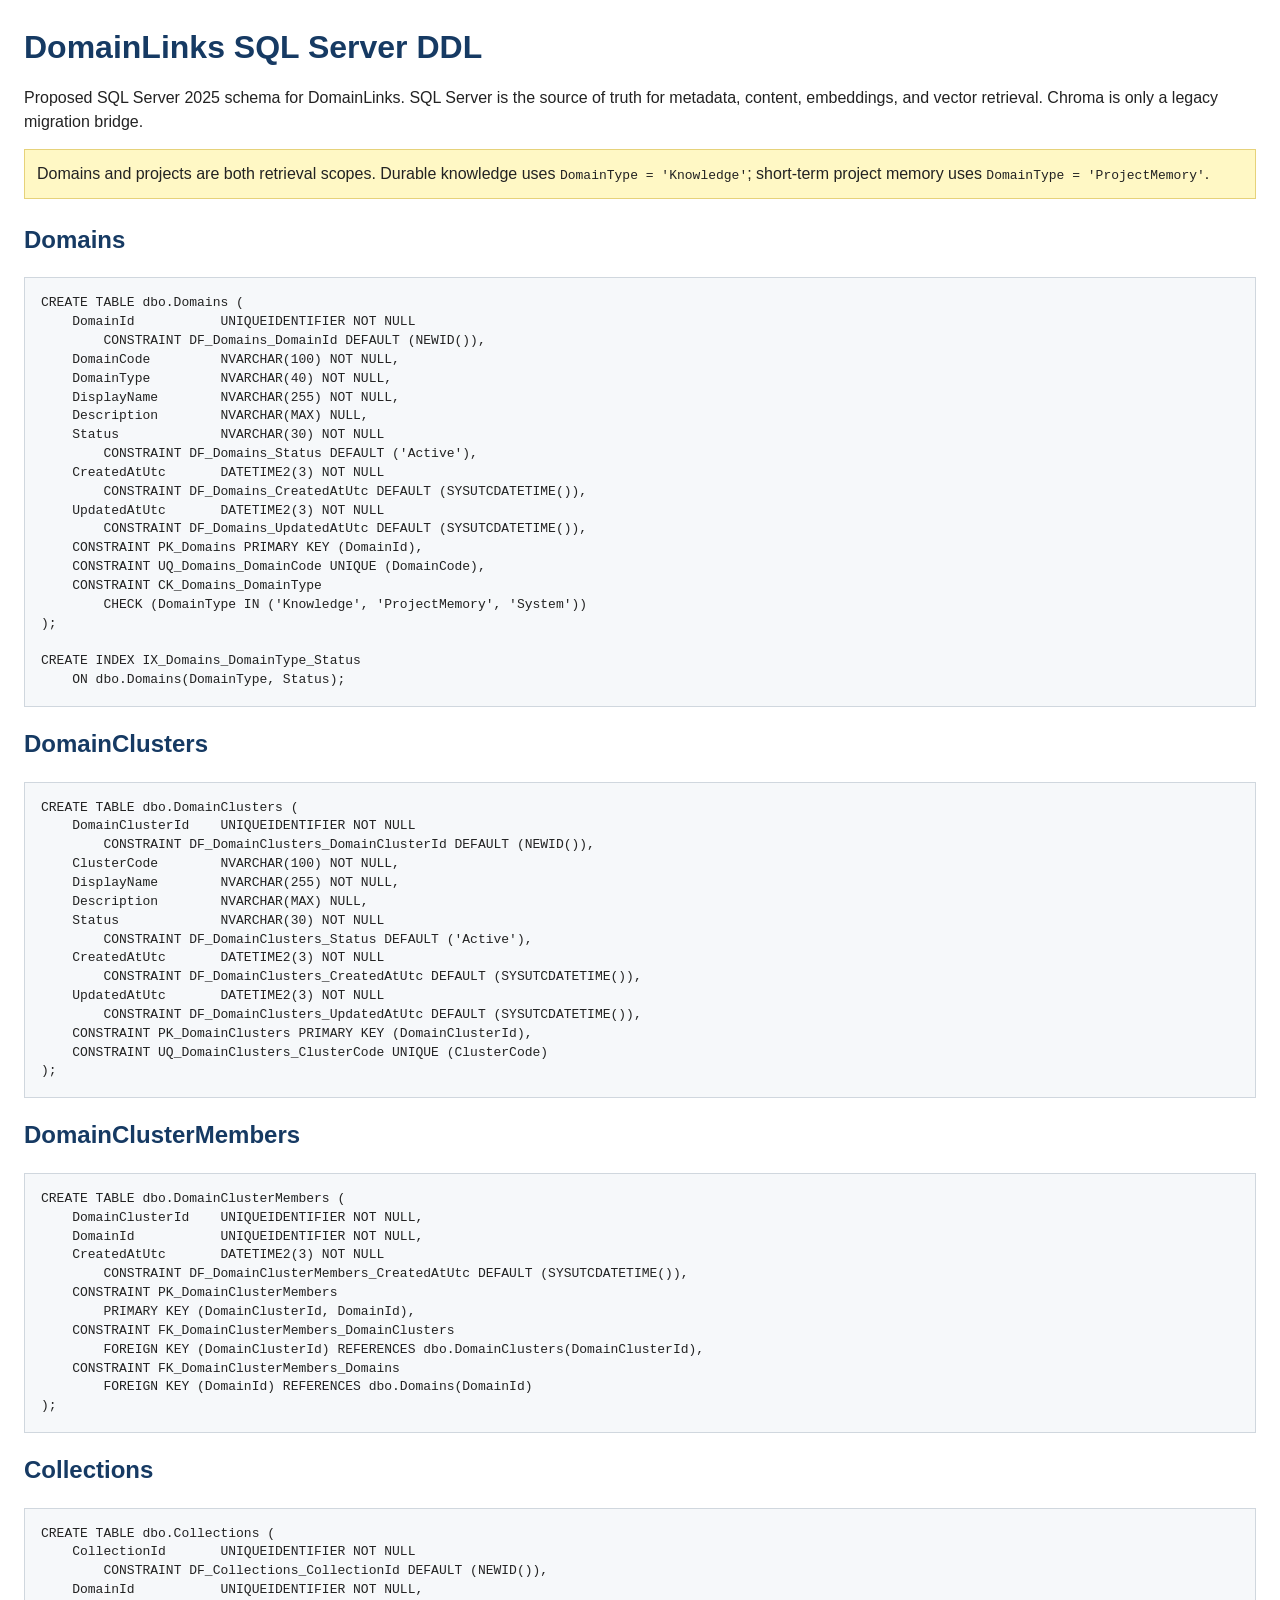
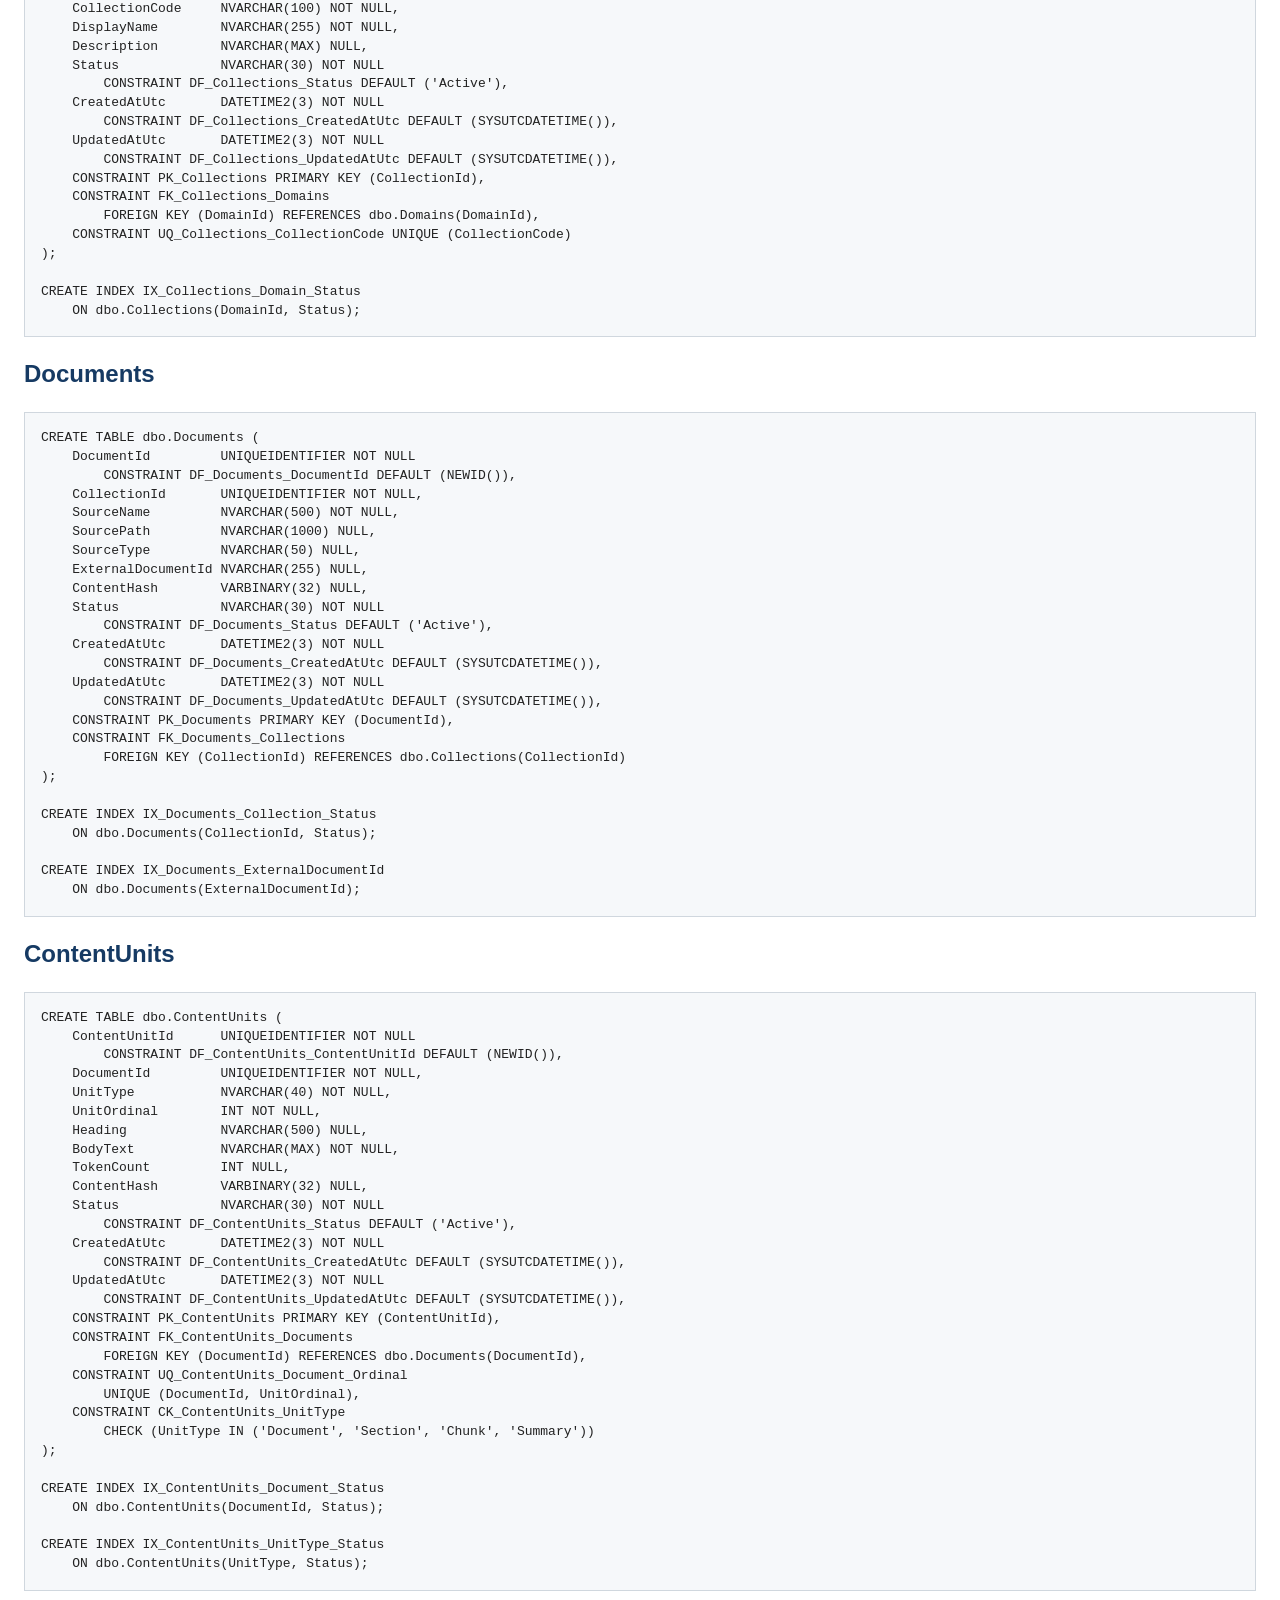
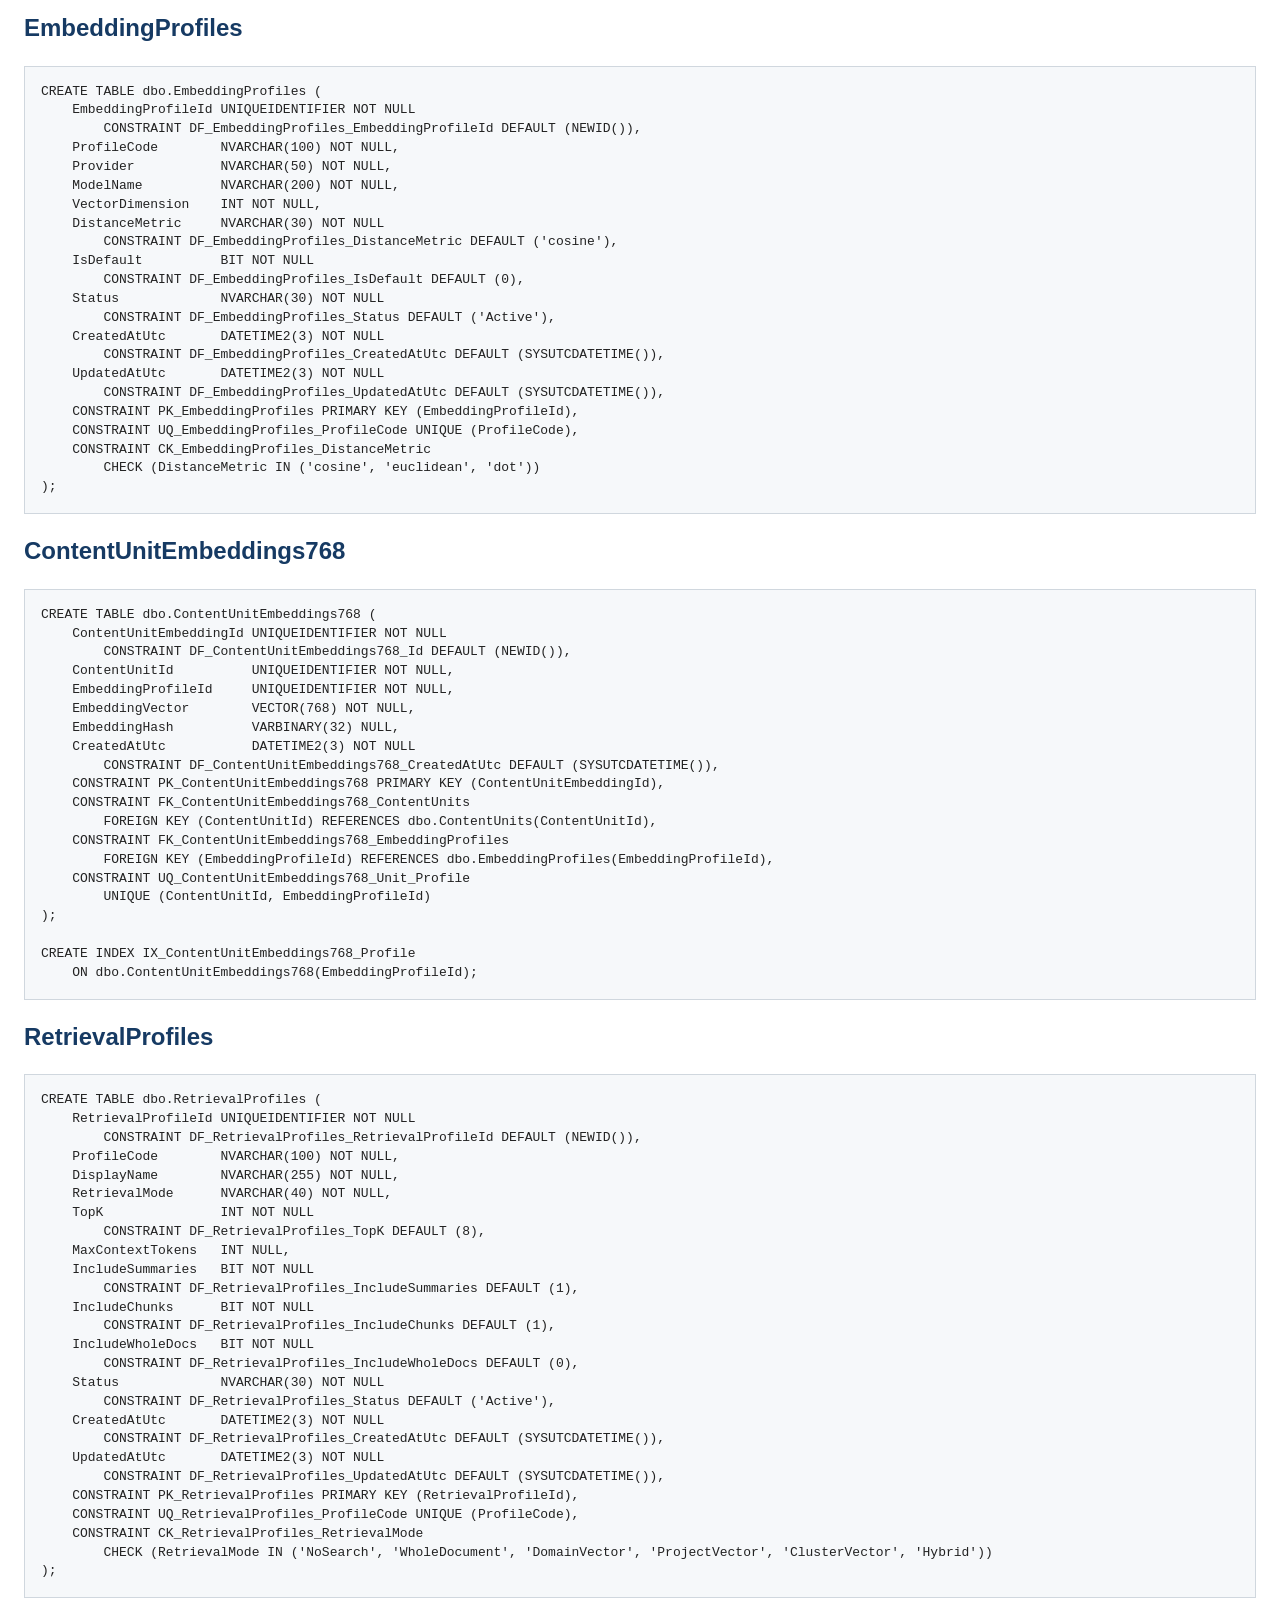
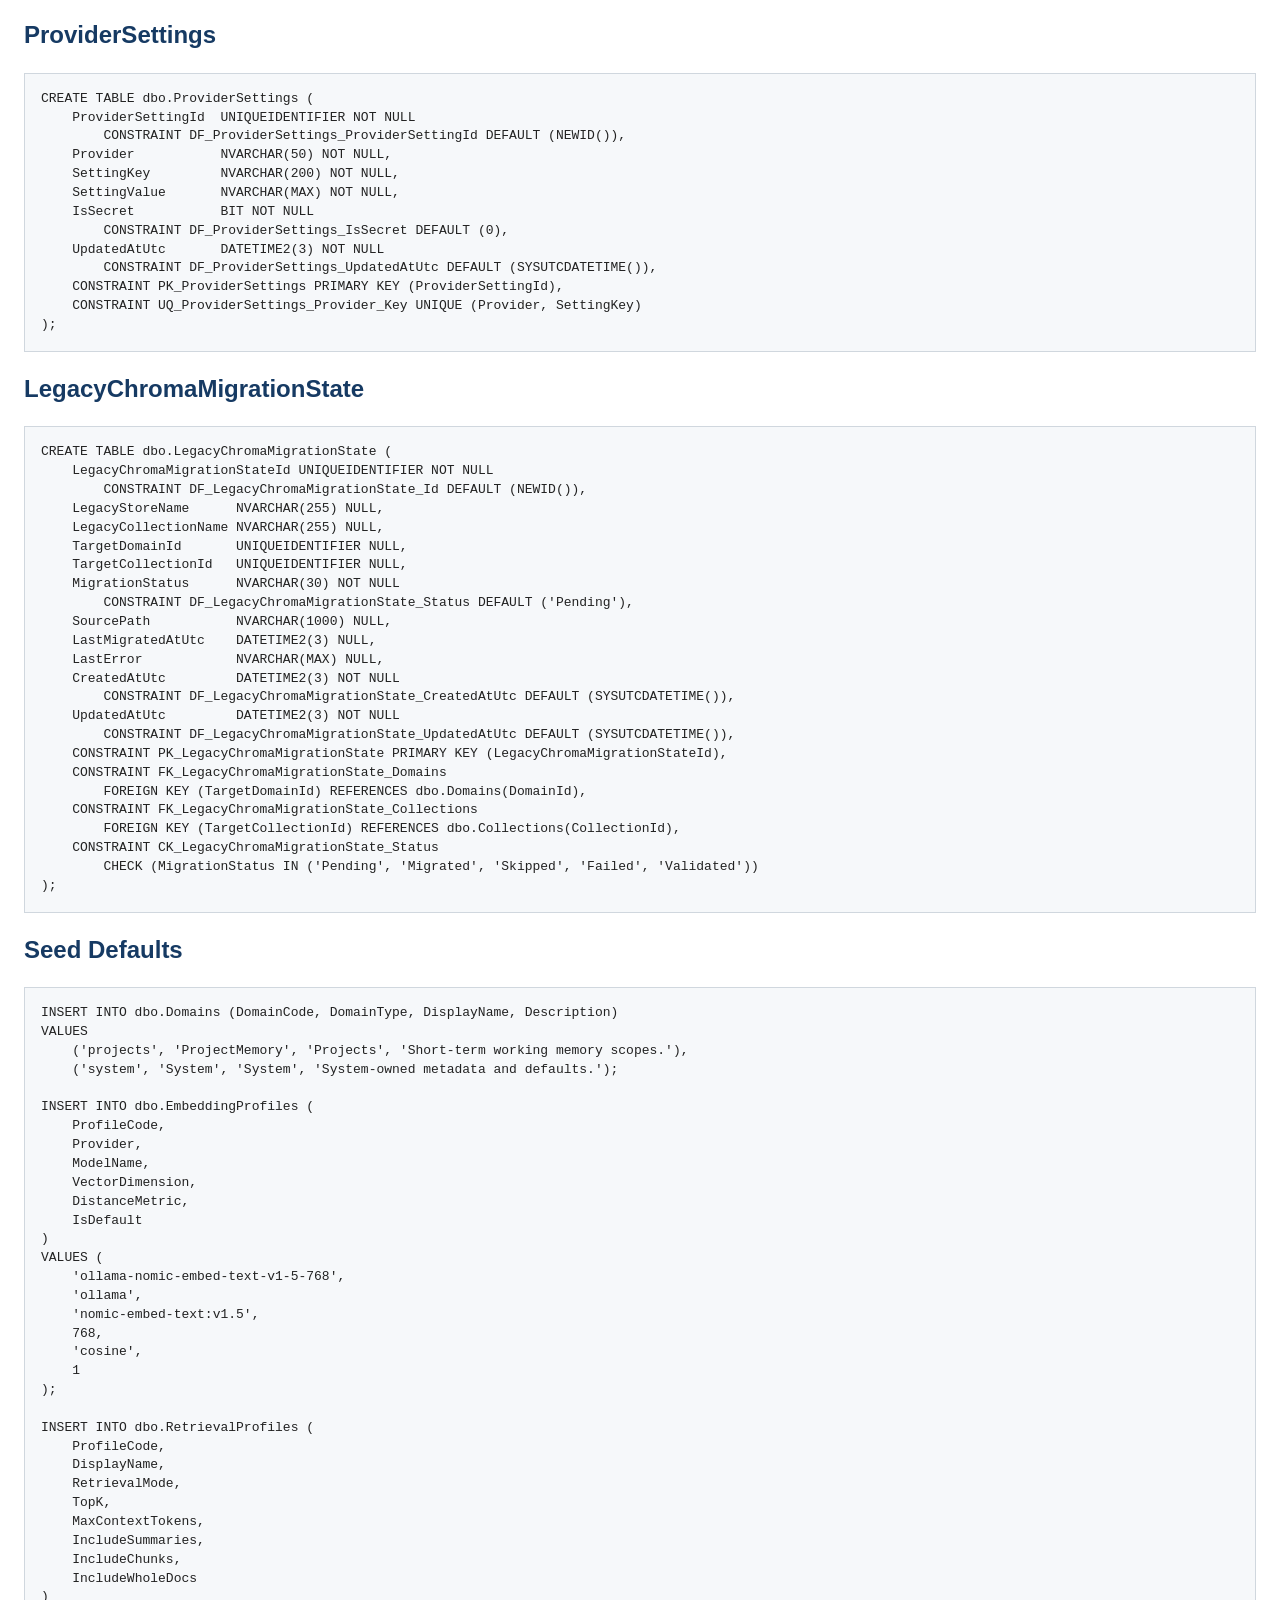
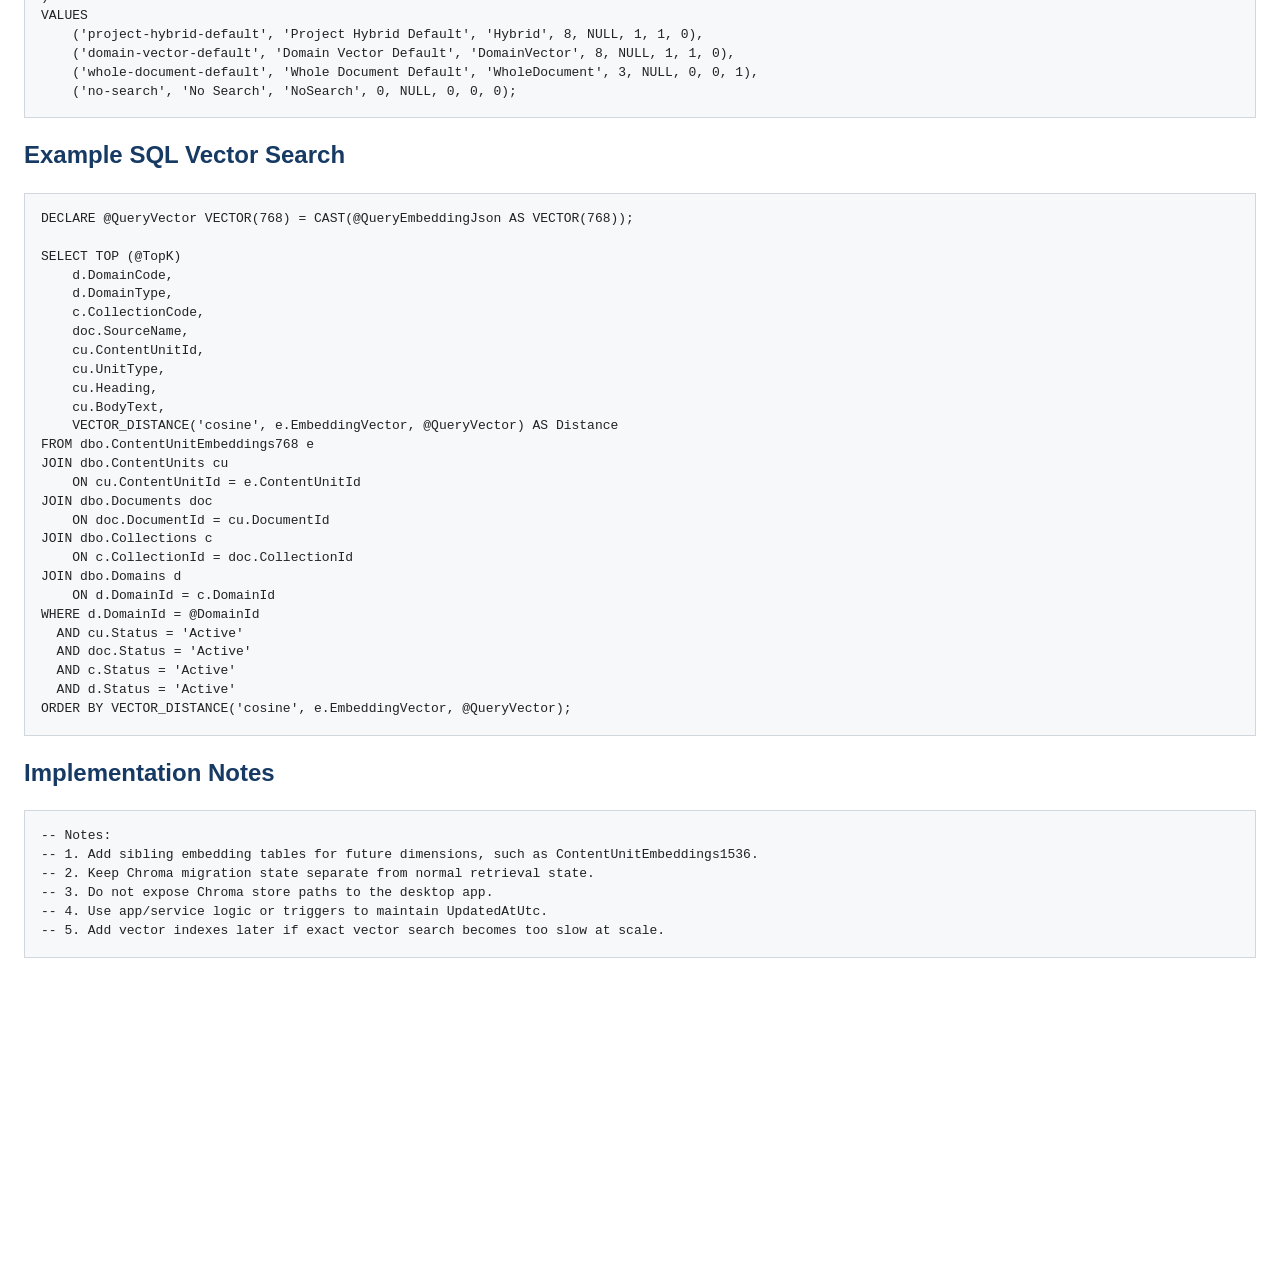
==== planning/sql-server-ddl.html @ 734af6d0 "Initialize DomainLinks rebuild workspace" ====
<!DOCTYPE html>
<html lang="en">
<head>
  <meta charset="utf-8" />
  <title>DomainLinks SQL Server DDL</title>
  <style>
    body {
      font-family: "Segoe UI", Arial, sans-serif;
      margin: 24px;
      line-height: 1.45;
      color: #222;
      background: #fff;
    }
    h1, h2 {
      color: #163a63;
    }
    h1 {
      margin-bottom: 8px;
    }
    .note {
      background: #fff8c5;
      border: 1px solid #e6d27a;
      padding: 12px;
      margin: 16px 0 24px;
    }
    pre {
      background: #f6f8fa;
      border: 1px solid #d0d7de;
      padding: 16px;
      overflow-x: auto;
      white-space: pre-wrap;
    }
    code {
      font-family: Consolas, "Courier New", monospace;
      font-size: 13px;
    }
  </style>
</head>
<body>
  <h1>DomainLinks SQL Server DDL</h1>
  <p>
    Proposed SQL Server 2025 schema for DomainLinks. SQL Server is the source of
    truth for metadata, content, embeddings, and vector retrieval. Chroma is only
    a legacy migration bridge.
  </p>

  <div class="note">
    Domains and projects are both retrieval scopes. Durable knowledge uses
    <code>DomainType = 'Knowledge'</code>; short-term project memory uses
    <code>DomainType = 'ProjectMemory'</code>.
  </div>

  <h2>Domains</h2>
  <pre><code>CREATE TABLE dbo.Domains (
    DomainId           UNIQUEIDENTIFIER NOT NULL
        CONSTRAINT DF_Domains_DomainId DEFAULT (NEWID()),
    DomainCode         NVARCHAR(100) NOT NULL,
    DomainType         NVARCHAR(40) NOT NULL,
    DisplayName        NVARCHAR(255) NOT NULL,
    Description        NVARCHAR(MAX) NULL,
    Status             NVARCHAR(30) NOT NULL
        CONSTRAINT DF_Domains_Status DEFAULT ('Active'),
    CreatedAtUtc       DATETIME2(3) NOT NULL
        CONSTRAINT DF_Domains_CreatedAtUtc DEFAULT (SYSUTCDATETIME()),
    UpdatedAtUtc       DATETIME2(3) NOT NULL
        CONSTRAINT DF_Domains_UpdatedAtUtc DEFAULT (SYSUTCDATETIME()),
    CONSTRAINT PK_Domains PRIMARY KEY (DomainId),
    CONSTRAINT UQ_Domains_DomainCode UNIQUE (DomainCode),
    CONSTRAINT CK_Domains_DomainType
        CHECK (DomainType IN ('Knowledge', 'ProjectMemory', 'System'))
);

CREATE INDEX IX_Domains_DomainType_Status
    ON dbo.Domains(DomainType, Status);</code></pre>

  <h2>DomainClusters</h2>
  <pre><code>CREATE TABLE dbo.DomainClusters (
    DomainClusterId    UNIQUEIDENTIFIER NOT NULL
        CONSTRAINT DF_DomainClusters_DomainClusterId DEFAULT (NEWID()),
    ClusterCode        NVARCHAR(100) NOT NULL,
    DisplayName        NVARCHAR(255) NOT NULL,
    Description        NVARCHAR(MAX) NULL,
    Status             NVARCHAR(30) NOT NULL
        CONSTRAINT DF_DomainClusters_Status DEFAULT ('Active'),
    CreatedAtUtc       DATETIME2(3) NOT NULL
        CONSTRAINT DF_DomainClusters_CreatedAtUtc DEFAULT (SYSUTCDATETIME()),
    UpdatedAtUtc       DATETIME2(3) NOT NULL
        CONSTRAINT DF_DomainClusters_UpdatedAtUtc DEFAULT (SYSUTCDATETIME()),
    CONSTRAINT PK_DomainClusters PRIMARY KEY (DomainClusterId),
    CONSTRAINT UQ_DomainClusters_ClusterCode UNIQUE (ClusterCode)
);</code></pre>

  <h2>DomainClusterMembers</h2>
  <pre><code>CREATE TABLE dbo.DomainClusterMembers (
    DomainClusterId    UNIQUEIDENTIFIER NOT NULL,
    DomainId           UNIQUEIDENTIFIER NOT NULL,
    CreatedAtUtc       DATETIME2(3) NOT NULL
        CONSTRAINT DF_DomainClusterMembers_CreatedAtUtc DEFAULT (SYSUTCDATETIME()),
    CONSTRAINT PK_DomainClusterMembers
        PRIMARY KEY (DomainClusterId, DomainId),
    CONSTRAINT FK_DomainClusterMembers_DomainClusters
        FOREIGN KEY (DomainClusterId) REFERENCES dbo.DomainClusters(DomainClusterId),
    CONSTRAINT FK_DomainClusterMembers_Domains
        FOREIGN KEY (DomainId) REFERENCES dbo.Domains(DomainId)
);</code></pre>

  <h2>Collections</h2>
  <pre><code>CREATE TABLE dbo.Collections (
    CollectionId       UNIQUEIDENTIFIER NOT NULL
        CONSTRAINT DF_Collections_CollectionId DEFAULT (NEWID()),
    DomainId           UNIQUEIDENTIFIER NOT NULL,
    CollectionCode     NVARCHAR(100) NOT NULL,
    DisplayName        NVARCHAR(255) NOT NULL,
    Description        NVARCHAR(MAX) NULL,
    Status             NVARCHAR(30) NOT NULL
        CONSTRAINT DF_Collections_Status DEFAULT ('Active'),
    CreatedAtUtc       DATETIME2(3) NOT NULL
        CONSTRAINT DF_Collections_CreatedAtUtc DEFAULT (SYSUTCDATETIME()),
    UpdatedAtUtc       DATETIME2(3) NOT NULL
        CONSTRAINT DF_Collections_UpdatedAtUtc DEFAULT (SYSUTCDATETIME()),
    CONSTRAINT PK_Collections PRIMARY KEY (CollectionId),
    CONSTRAINT FK_Collections_Domains
        FOREIGN KEY (DomainId) REFERENCES dbo.Domains(DomainId),
    CONSTRAINT UQ_Collections_CollectionCode UNIQUE (CollectionCode)
);

CREATE INDEX IX_Collections_Domain_Status
    ON dbo.Collections(DomainId, Status);</code></pre>

  <h2>Documents</h2>
  <pre><code>CREATE TABLE dbo.Documents (
    DocumentId         UNIQUEIDENTIFIER NOT NULL
        CONSTRAINT DF_Documents_DocumentId DEFAULT (NEWID()),
    CollectionId       UNIQUEIDENTIFIER NOT NULL,
    SourceName         NVARCHAR(500) NOT NULL,
    SourcePath         NVARCHAR(1000) NULL,
    SourceType         NVARCHAR(50) NULL,
    ExternalDocumentId NVARCHAR(255) NULL,
    ContentHash        VARBINARY(32) NULL,
    Status             NVARCHAR(30) NOT NULL
        CONSTRAINT DF_Documents_Status DEFAULT ('Active'),
    CreatedAtUtc       DATETIME2(3) NOT NULL
        CONSTRAINT DF_Documents_CreatedAtUtc DEFAULT (SYSUTCDATETIME()),
    UpdatedAtUtc       DATETIME2(3) NOT NULL
        CONSTRAINT DF_Documents_UpdatedAtUtc DEFAULT (SYSUTCDATETIME()),
    CONSTRAINT PK_Documents PRIMARY KEY (DocumentId),
    CONSTRAINT FK_Documents_Collections
        FOREIGN KEY (CollectionId) REFERENCES dbo.Collections(CollectionId)
);

CREATE INDEX IX_Documents_Collection_Status
    ON dbo.Documents(CollectionId, Status);

CREATE INDEX IX_Documents_ExternalDocumentId
    ON dbo.Documents(ExternalDocumentId);</code></pre>

  <h2>ContentUnits</h2>
  <pre><code>CREATE TABLE dbo.ContentUnits (
    ContentUnitId      UNIQUEIDENTIFIER NOT NULL
        CONSTRAINT DF_ContentUnits_ContentUnitId DEFAULT (NEWID()),
    DocumentId         UNIQUEIDENTIFIER NOT NULL,
    UnitType           NVARCHAR(40) NOT NULL,
    UnitOrdinal        INT NOT NULL,
    Heading            NVARCHAR(500) NULL,
    BodyText           NVARCHAR(MAX) NOT NULL,
    TokenCount         INT NULL,
    ContentHash        VARBINARY(32) NULL,
    Status             NVARCHAR(30) NOT NULL
        CONSTRAINT DF_ContentUnits_Status DEFAULT ('Active'),
    CreatedAtUtc       DATETIME2(3) NOT NULL
        CONSTRAINT DF_ContentUnits_CreatedAtUtc DEFAULT (SYSUTCDATETIME()),
    UpdatedAtUtc       DATETIME2(3) NOT NULL
        CONSTRAINT DF_ContentUnits_UpdatedAtUtc DEFAULT (SYSUTCDATETIME()),
    CONSTRAINT PK_ContentUnits PRIMARY KEY (ContentUnitId),
    CONSTRAINT FK_ContentUnits_Documents
        FOREIGN KEY (DocumentId) REFERENCES dbo.Documents(DocumentId),
    CONSTRAINT UQ_ContentUnits_Document_Ordinal
        UNIQUE (DocumentId, UnitOrdinal),
    CONSTRAINT CK_ContentUnits_UnitType
        CHECK (UnitType IN ('Document', 'Section', 'Chunk', 'Summary'))
);

CREATE INDEX IX_ContentUnits_Document_Status
    ON dbo.ContentUnits(DocumentId, Status);

CREATE INDEX IX_ContentUnits_UnitType_Status
    ON dbo.ContentUnits(UnitType, Status);</code></pre>

  <h2>EmbeddingProfiles</h2>
  <pre><code>CREATE TABLE dbo.EmbeddingProfiles (
    EmbeddingProfileId UNIQUEIDENTIFIER NOT NULL
        CONSTRAINT DF_EmbeddingProfiles_EmbeddingProfileId DEFAULT (NEWID()),
    ProfileCode        NVARCHAR(100) NOT NULL,
    Provider           NVARCHAR(50) NOT NULL,
    ModelName          NVARCHAR(200) NOT NULL,
    VectorDimension    INT NOT NULL,
    DistanceMetric     NVARCHAR(30) NOT NULL
        CONSTRAINT DF_EmbeddingProfiles_DistanceMetric DEFAULT ('cosine'),
    IsDefault          BIT NOT NULL
        CONSTRAINT DF_EmbeddingProfiles_IsDefault DEFAULT (0),
    Status             NVARCHAR(30) NOT NULL
        CONSTRAINT DF_EmbeddingProfiles_Status DEFAULT ('Active'),
    CreatedAtUtc       DATETIME2(3) NOT NULL
        CONSTRAINT DF_EmbeddingProfiles_CreatedAtUtc DEFAULT (SYSUTCDATETIME()),
    UpdatedAtUtc       DATETIME2(3) NOT NULL
        CONSTRAINT DF_EmbeddingProfiles_UpdatedAtUtc DEFAULT (SYSUTCDATETIME()),
    CONSTRAINT PK_EmbeddingProfiles PRIMARY KEY (EmbeddingProfileId),
    CONSTRAINT UQ_EmbeddingProfiles_ProfileCode UNIQUE (ProfileCode),
    CONSTRAINT CK_EmbeddingProfiles_DistanceMetric
        CHECK (DistanceMetric IN ('cosine', 'euclidean', 'dot'))
);</code></pre>

  <h2>ContentUnitEmbeddings768</h2>
  <pre><code>CREATE TABLE dbo.ContentUnitEmbeddings768 (
    ContentUnitEmbeddingId UNIQUEIDENTIFIER NOT NULL
        CONSTRAINT DF_ContentUnitEmbeddings768_Id DEFAULT (NEWID()),
    ContentUnitId          UNIQUEIDENTIFIER NOT NULL,
    EmbeddingProfileId     UNIQUEIDENTIFIER NOT NULL,
    EmbeddingVector        VECTOR(768) NOT NULL,
    EmbeddingHash          VARBINARY(32) NULL,
    CreatedAtUtc           DATETIME2(3) NOT NULL
        CONSTRAINT DF_ContentUnitEmbeddings768_CreatedAtUtc DEFAULT (SYSUTCDATETIME()),
    CONSTRAINT PK_ContentUnitEmbeddings768 PRIMARY KEY (ContentUnitEmbeddingId),
    CONSTRAINT FK_ContentUnitEmbeddings768_ContentUnits
        FOREIGN KEY (ContentUnitId) REFERENCES dbo.ContentUnits(ContentUnitId),
    CONSTRAINT FK_ContentUnitEmbeddings768_EmbeddingProfiles
        FOREIGN KEY (EmbeddingProfileId) REFERENCES dbo.EmbeddingProfiles(EmbeddingProfileId),
    CONSTRAINT UQ_ContentUnitEmbeddings768_Unit_Profile
        UNIQUE (ContentUnitId, EmbeddingProfileId)
);

CREATE INDEX IX_ContentUnitEmbeddings768_Profile
    ON dbo.ContentUnitEmbeddings768(EmbeddingProfileId);</code></pre>

  <h2>RetrievalProfiles</h2>
  <pre><code>CREATE TABLE dbo.RetrievalProfiles (
    RetrievalProfileId UNIQUEIDENTIFIER NOT NULL
        CONSTRAINT DF_RetrievalProfiles_RetrievalProfileId DEFAULT (NEWID()),
    ProfileCode        NVARCHAR(100) NOT NULL,
    DisplayName        NVARCHAR(255) NOT NULL,
    RetrievalMode      NVARCHAR(40) NOT NULL,
    TopK               INT NOT NULL
        CONSTRAINT DF_RetrievalProfiles_TopK DEFAULT (8),
    MaxContextTokens   INT NULL,
    IncludeSummaries   BIT NOT NULL
        CONSTRAINT DF_RetrievalProfiles_IncludeSummaries DEFAULT (1),
    IncludeChunks      BIT NOT NULL
        CONSTRAINT DF_RetrievalProfiles_IncludeChunks DEFAULT (1),
    IncludeWholeDocs   BIT NOT NULL
        CONSTRAINT DF_RetrievalProfiles_IncludeWholeDocs DEFAULT (0),
    Status             NVARCHAR(30) NOT NULL
        CONSTRAINT DF_RetrievalProfiles_Status DEFAULT ('Active'),
    CreatedAtUtc       DATETIME2(3) NOT NULL
        CONSTRAINT DF_RetrievalProfiles_CreatedAtUtc DEFAULT (SYSUTCDATETIME()),
    UpdatedAtUtc       DATETIME2(3) NOT NULL
        CONSTRAINT DF_RetrievalProfiles_UpdatedAtUtc DEFAULT (SYSUTCDATETIME()),
    CONSTRAINT PK_RetrievalProfiles PRIMARY KEY (RetrievalProfileId),
    CONSTRAINT UQ_RetrievalProfiles_ProfileCode UNIQUE (ProfileCode),
    CONSTRAINT CK_RetrievalProfiles_RetrievalMode
        CHECK (RetrievalMode IN ('NoSearch', 'WholeDocument', 'DomainVector', 'ProjectVector', 'ClusterVector', 'Hybrid'))
);</code></pre>

  <h2>ProviderSettings</h2>
  <pre><code>CREATE TABLE dbo.ProviderSettings (
    ProviderSettingId  UNIQUEIDENTIFIER NOT NULL
        CONSTRAINT DF_ProviderSettings_ProviderSettingId DEFAULT (NEWID()),
    Provider           NVARCHAR(50) NOT NULL,
    SettingKey         NVARCHAR(200) NOT NULL,
    SettingValue       NVARCHAR(MAX) NOT NULL,
    IsSecret           BIT NOT NULL
        CONSTRAINT DF_ProviderSettings_IsSecret DEFAULT (0),
    UpdatedAtUtc       DATETIME2(3) NOT NULL
        CONSTRAINT DF_ProviderSettings_UpdatedAtUtc DEFAULT (SYSUTCDATETIME()),
    CONSTRAINT PK_ProviderSettings PRIMARY KEY (ProviderSettingId),
    CONSTRAINT UQ_ProviderSettings_Provider_Key UNIQUE (Provider, SettingKey)
);</code></pre>

  <h2>LegacyChromaMigrationState</h2>
  <pre><code>CREATE TABLE dbo.LegacyChromaMigrationState (
    LegacyChromaMigrationStateId UNIQUEIDENTIFIER NOT NULL
        CONSTRAINT DF_LegacyChromaMigrationState_Id DEFAULT (NEWID()),
    LegacyStoreName      NVARCHAR(255) NULL,
    LegacyCollectionName NVARCHAR(255) NULL,
    TargetDomainId       UNIQUEIDENTIFIER NULL,
    TargetCollectionId   UNIQUEIDENTIFIER NULL,
    MigrationStatus      NVARCHAR(30) NOT NULL
        CONSTRAINT DF_LegacyChromaMigrationState_Status DEFAULT ('Pending'),
    SourcePath           NVARCHAR(1000) NULL,
    LastMigratedAtUtc    DATETIME2(3) NULL,
    LastError            NVARCHAR(MAX) NULL,
    CreatedAtUtc         DATETIME2(3) NOT NULL
        CONSTRAINT DF_LegacyChromaMigrationState_CreatedAtUtc DEFAULT (SYSUTCDATETIME()),
    UpdatedAtUtc         DATETIME2(3) NOT NULL
        CONSTRAINT DF_LegacyChromaMigrationState_UpdatedAtUtc DEFAULT (SYSUTCDATETIME()),
    CONSTRAINT PK_LegacyChromaMigrationState PRIMARY KEY (LegacyChromaMigrationStateId),
    CONSTRAINT FK_LegacyChromaMigrationState_Domains
        FOREIGN KEY (TargetDomainId) REFERENCES dbo.Domains(DomainId),
    CONSTRAINT FK_LegacyChromaMigrationState_Collections
        FOREIGN KEY (TargetCollectionId) REFERENCES dbo.Collections(CollectionId),
    CONSTRAINT CK_LegacyChromaMigrationState_Status
        CHECK (MigrationStatus IN ('Pending', 'Migrated', 'Skipped', 'Failed', 'Validated'))
);</code></pre>

  <h2>Seed Defaults</h2>
  <pre><code>INSERT INTO dbo.Domains (DomainCode, DomainType, DisplayName, Description)
VALUES
    ('projects', 'ProjectMemory', 'Projects', 'Short-term working memory scopes.'),
    ('system', 'System', 'System', 'System-owned metadata and defaults.');

INSERT INTO dbo.EmbeddingProfiles (
    ProfileCode,
    Provider,
    ModelName,
    VectorDimension,
    DistanceMetric,
    IsDefault
)
VALUES (
    'ollama-nomic-embed-text-v1-5-768',
    'ollama',
    'nomic-embed-text:v1.5',
    768,
    'cosine',
    1
);

INSERT INTO dbo.RetrievalProfiles (
    ProfileCode,
    DisplayName,
    RetrievalMode,
    TopK,
    MaxContextTokens,
    IncludeSummaries,
    IncludeChunks,
    IncludeWholeDocs
)
VALUES
    ('project-hybrid-default', 'Project Hybrid Default', 'Hybrid', 8, NULL, 1, 1, 0),
    ('domain-vector-default', 'Domain Vector Default', 'DomainVector', 8, NULL, 1, 1, 0),
    ('whole-document-default', 'Whole Document Default', 'WholeDocument', 3, NULL, 0, 0, 1),
    ('no-search', 'No Search', 'NoSearch', 0, NULL, 0, 0, 0);</code></pre>

  <h2>Example SQL Vector Search</h2>
  <pre><code>DECLARE @QueryVector VECTOR(768) = CAST(@QueryEmbeddingJson AS VECTOR(768));

SELECT TOP (@TopK)
    d.DomainCode,
    d.DomainType,
    c.CollectionCode,
    doc.SourceName,
    cu.ContentUnitId,
    cu.UnitType,
    cu.Heading,
    cu.BodyText,
    VECTOR_DISTANCE('cosine', e.EmbeddingVector, @QueryVector) AS Distance
FROM dbo.ContentUnitEmbeddings768 e
JOIN dbo.ContentUnits cu
    ON cu.ContentUnitId = e.ContentUnitId
JOIN dbo.Documents doc
    ON doc.DocumentId = cu.DocumentId
JOIN dbo.Collections c
    ON c.CollectionId = doc.CollectionId
JOIN dbo.Domains d
    ON d.DomainId = c.DomainId
WHERE d.DomainId = @DomainId
  AND cu.Status = 'Active'
  AND doc.Status = 'Active'
  AND c.Status = 'Active'
  AND d.Status = 'Active'
ORDER BY VECTOR_DISTANCE('cosine', e.EmbeddingVector, @QueryVector);</code></pre>

  <h2>Implementation Notes</h2>
  <pre><code>-- Notes:
-- 1. Add sibling embedding tables for future dimensions, such as ContentUnitEmbeddings1536.
-- 2. Keep Chroma migration state separate from normal retrieval state.
-- 3. Do not expose Chroma store paths to the desktop app.
-- 4. Use app/service logic or triggers to maintain UpdatedAtUtc.
-- 5. Add vector indexes later if exact vector search becomes too slow at scale.</code></pre>
</body>
</html>
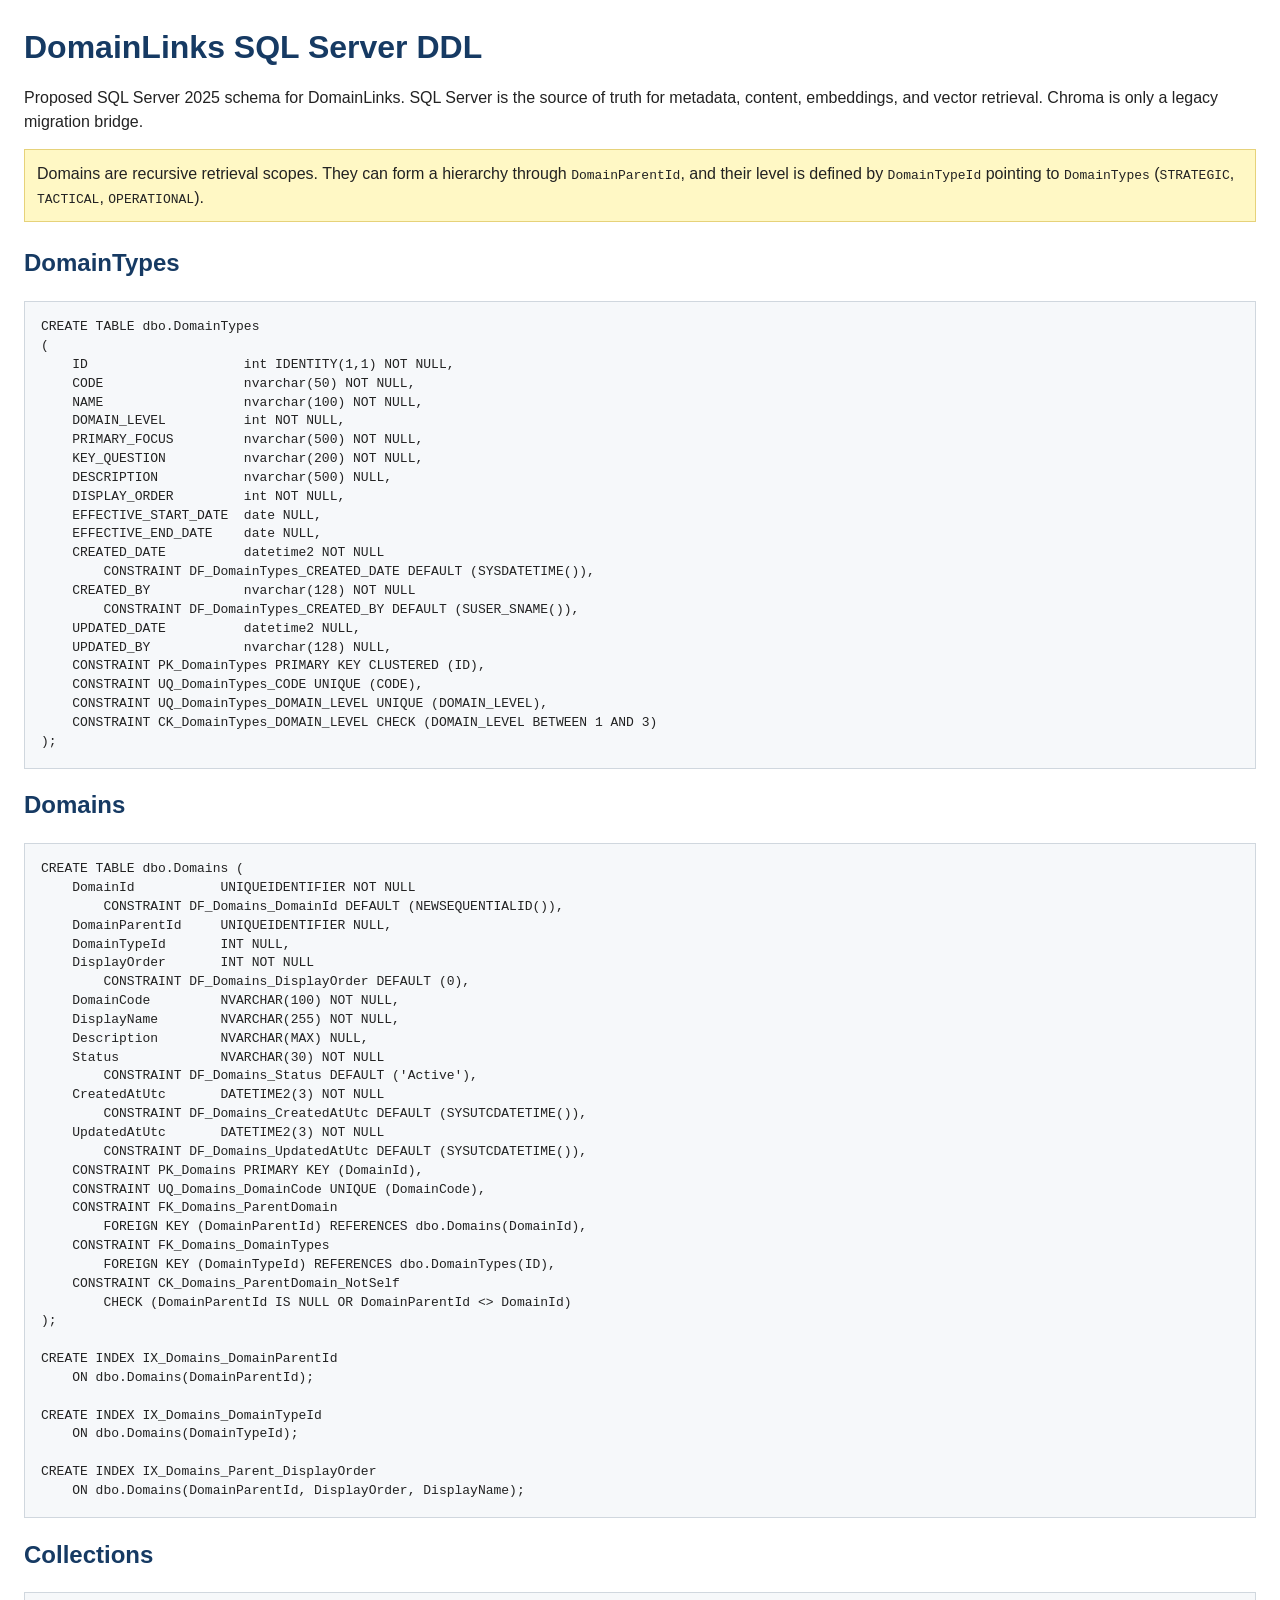
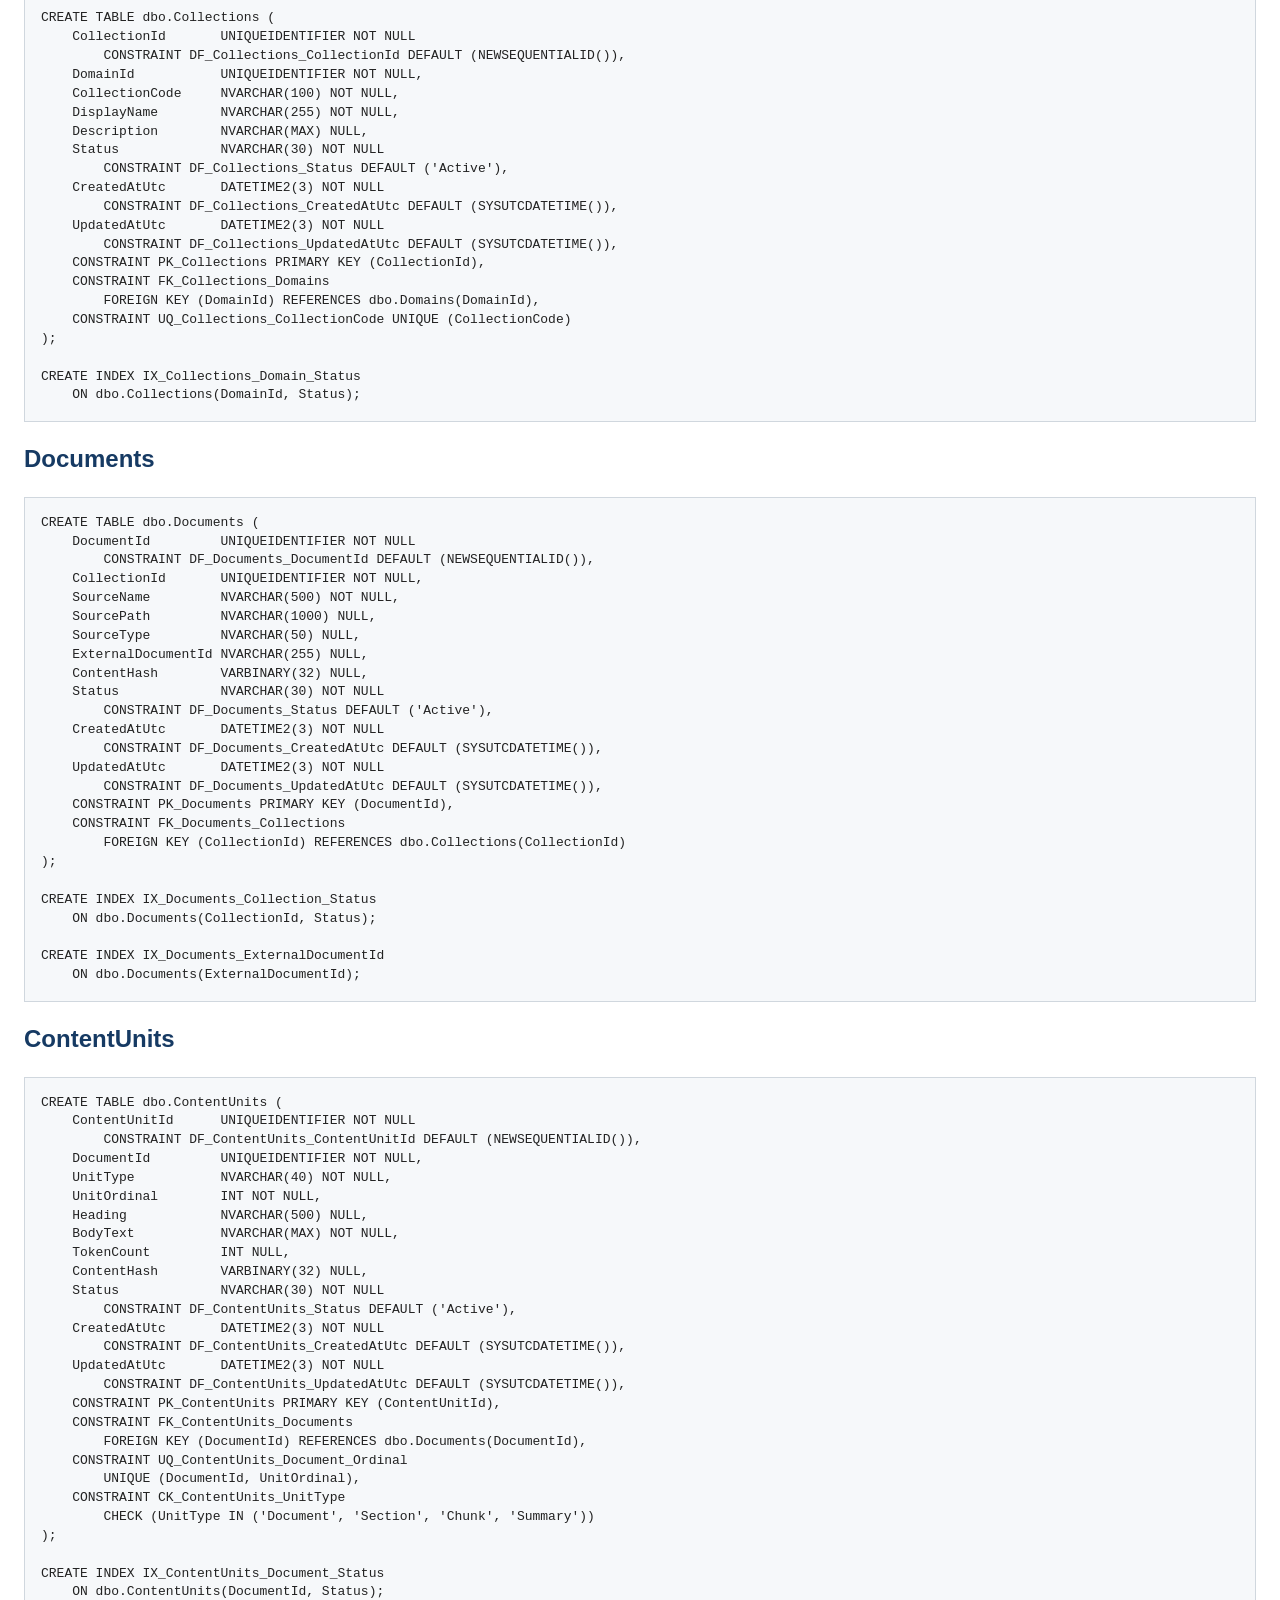
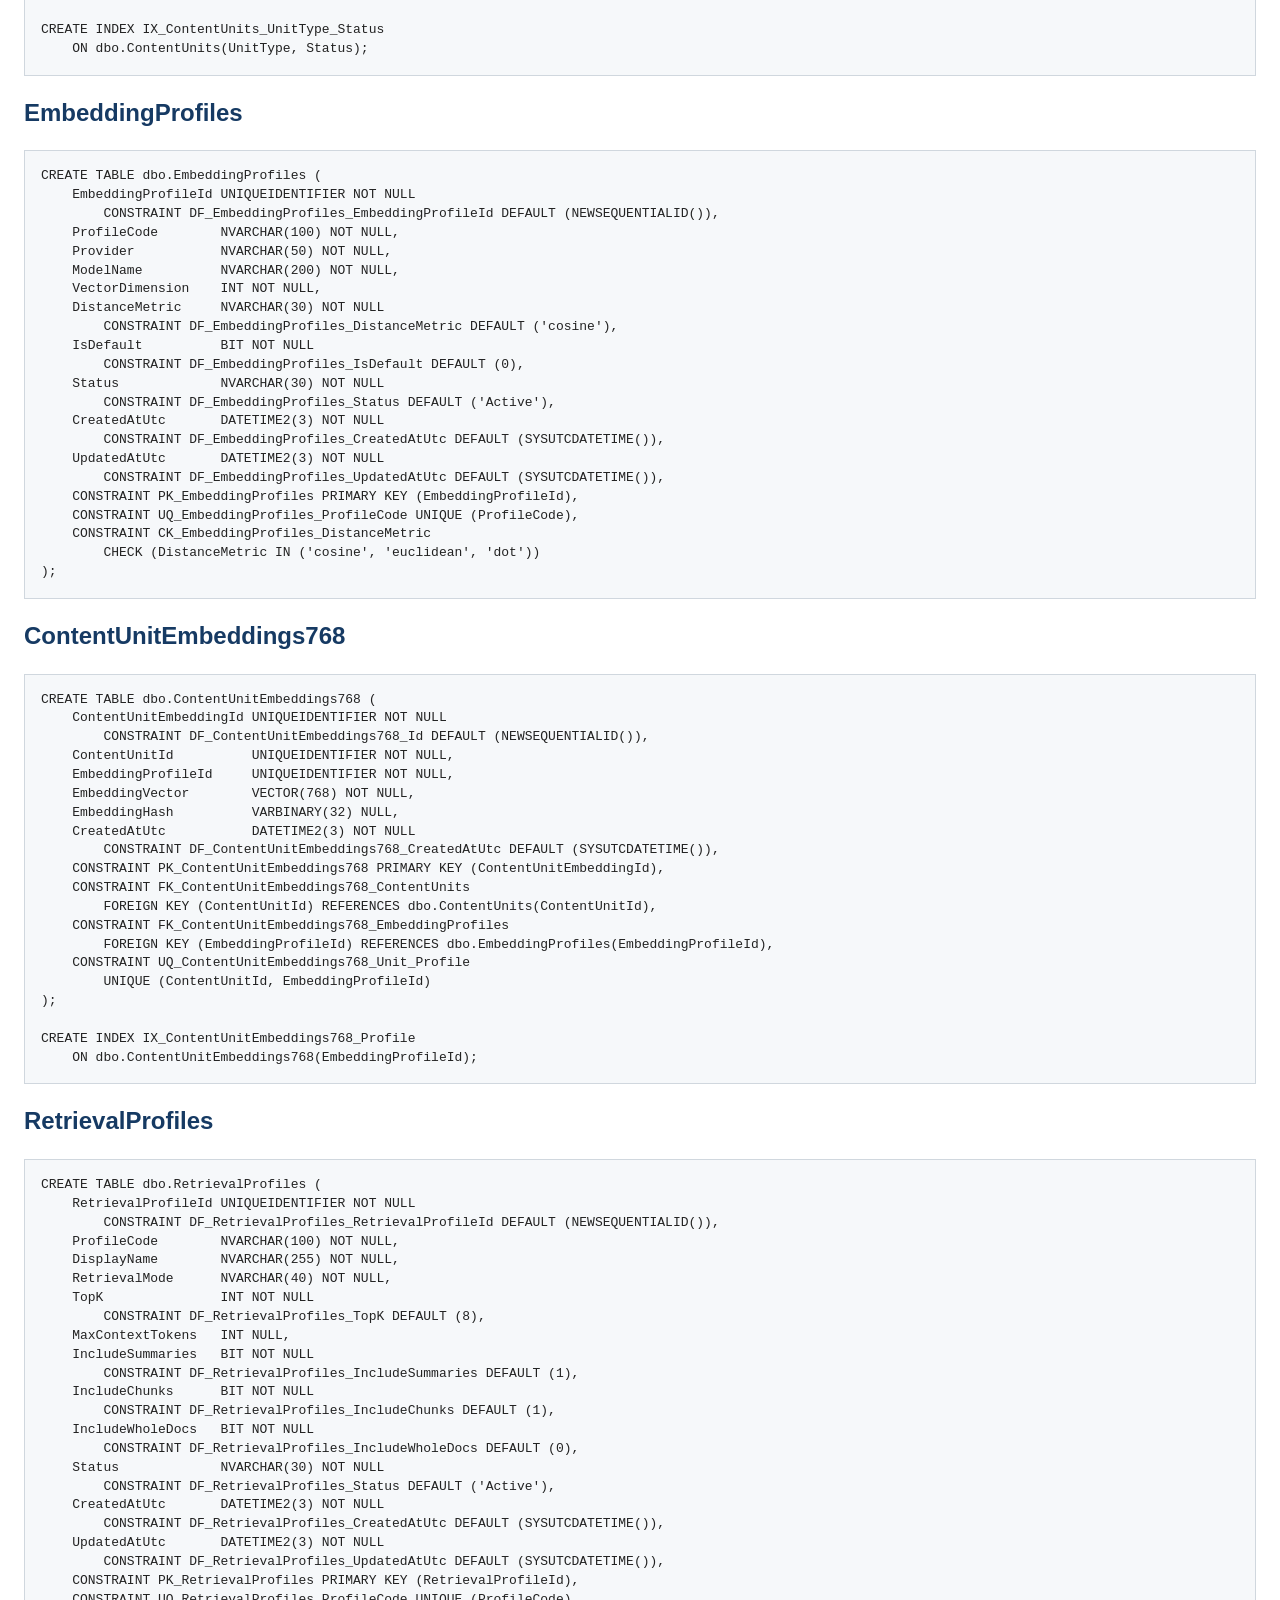
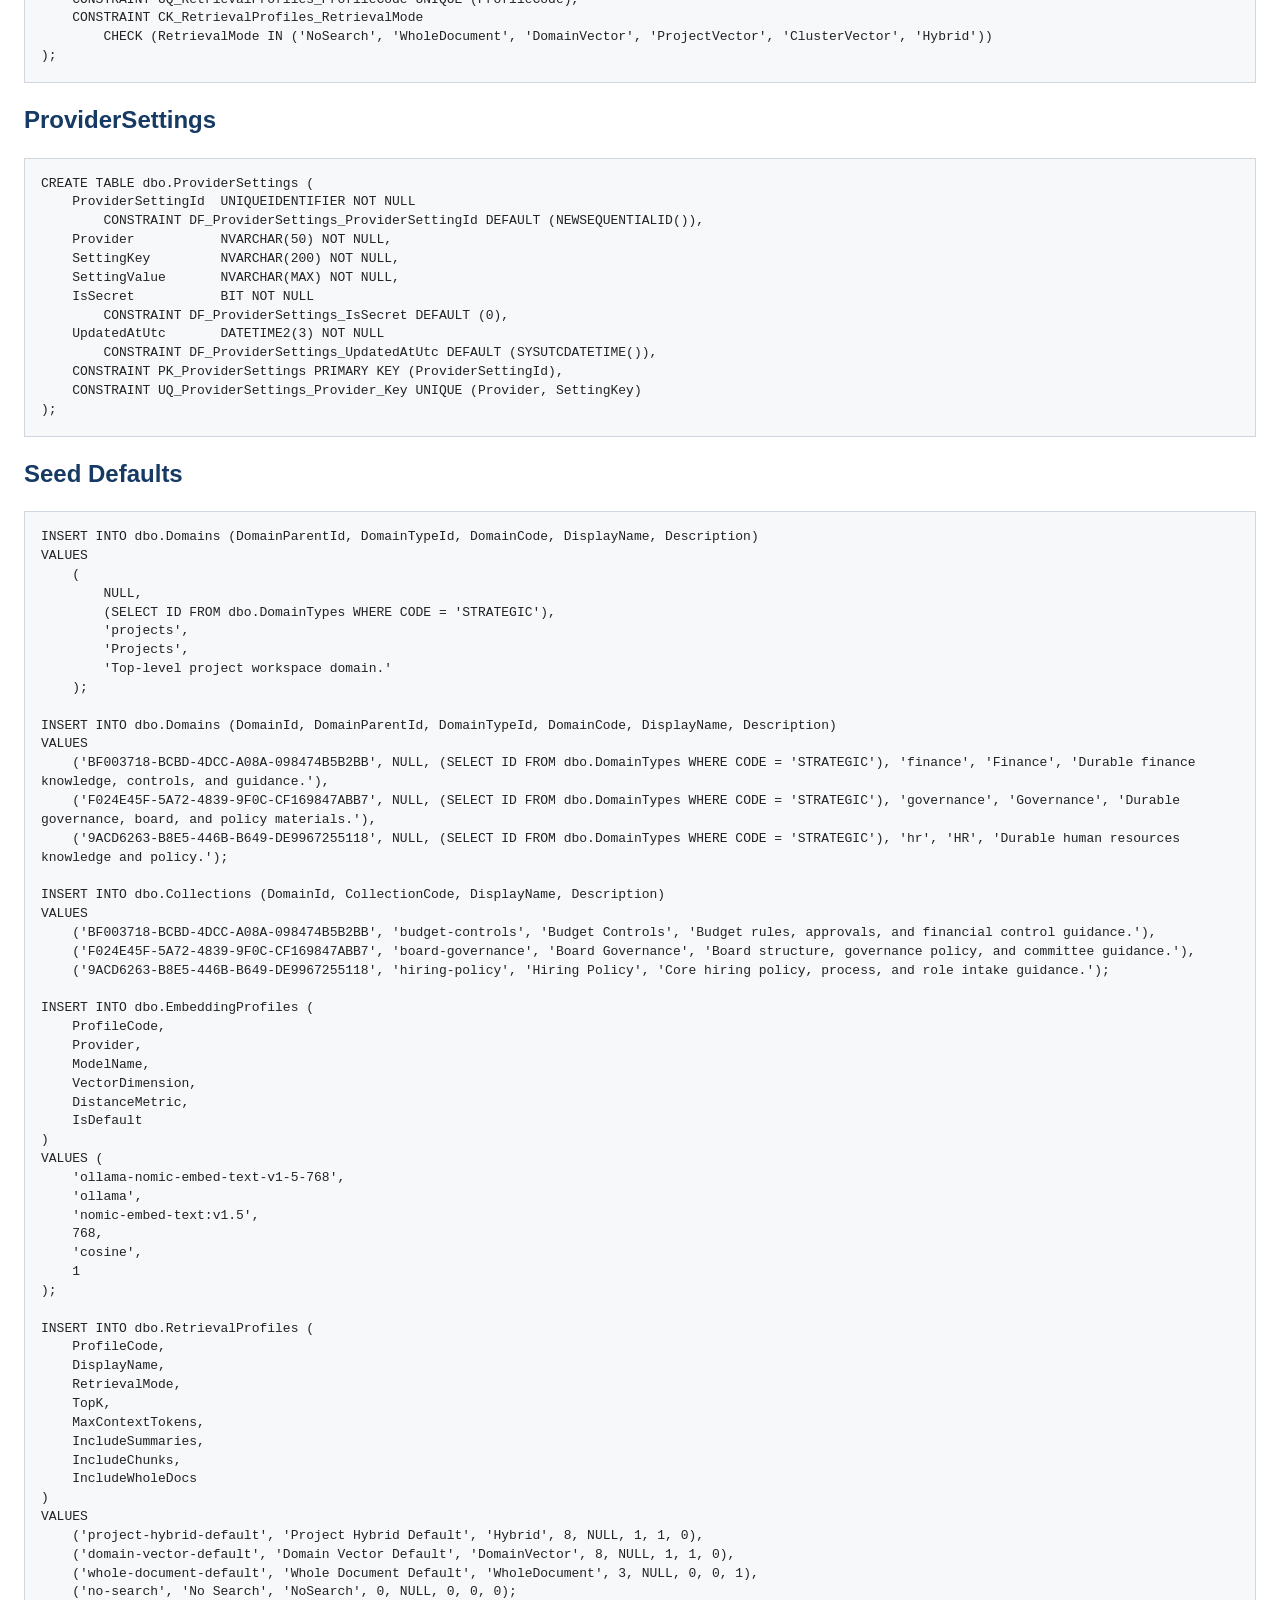
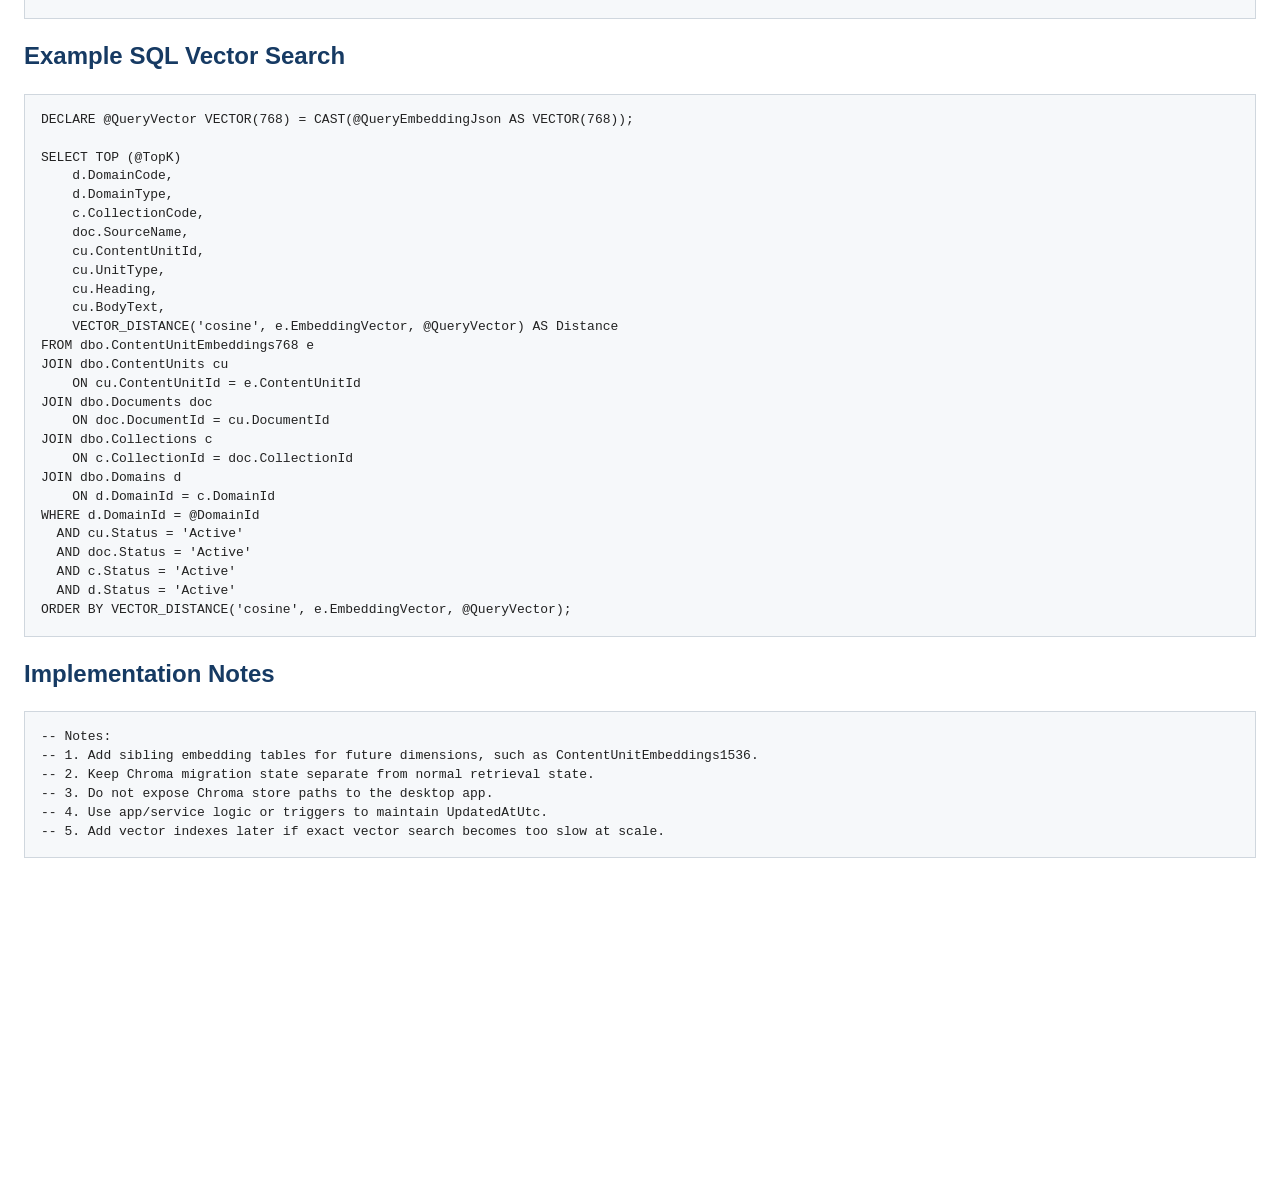
==== commit 21968621: "Add policy workspace and domain store updates" ====
--- a/planning/sql-server-ddl.html
+++ b/planning/sql-server-ddl.html
@@ -45,17 +45,46 @@
   </p>
 
   <div class="note">
-    Domains and projects are both retrieval scopes. Durable knowledge uses
-    <code>DomainType = 'Knowledge'</code>; short-term project memory uses
-    <code>DomainType = 'ProjectMemory'</code>.
+    Domains are recursive retrieval scopes. They can form a hierarchy through
+    <code>DomainParentId</code>, and their level is defined by
+    <code>DomainTypeId</code> pointing to <code>DomainTypes</code>
+    (<code>STRATEGIC</code>, <code>TACTICAL</code>, <code>OPERATIONAL</code>).
   </div>
+
+  <h2>DomainTypes</h2>
+  <pre><code>CREATE TABLE dbo.DomainTypes
+(
+    ID                    int IDENTITY(1,1) NOT NULL,
+    CODE                  nvarchar(50) NOT NULL,
+    NAME                  nvarchar(100) NOT NULL,
+    DOMAIN_LEVEL          int NOT NULL,
+    PRIMARY_FOCUS         nvarchar(500) NOT NULL,
+    KEY_QUESTION          nvarchar(200) NOT NULL,
+    DESCRIPTION           nvarchar(500) NULL,
+    DISPLAY_ORDER         int NOT NULL,
+    EFFECTIVE_START_DATE  date NULL,
+    EFFECTIVE_END_DATE    date NULL,
+    CREATED_DATE          datetime2 NOT NULL
+        CONSTRAINT DF_DomainTypes_CREATED_DATE DEFAULT (SYSDATETIME()),
+    CREATED_BY            nvarchar(128) NOT NULL
+        CONSTRAINT DF_DomainTypes_CREATED_BY DEFAULT (SUSER_SNAME()),
+    UPDATED_DATE          datetime2 NULL,
+    UPDATED_BY            nvarchar(128) NULL,
+    CONSTRAINT PK_DomainTypes PRIMARY KEY CLUSTERED (ID),
+    CONSTRAINT UQ_DomainTypes_CODE UNIQUE (CODE),
+    CONSTRAINT UQ_DomainTypes_DOMAIN_LEVEL UNIQUE (DOMAIN_LEVEL),
+    CONSTRAINT CK_DomainTypes_DOMAIN_LEVEL CHECK (DOMAIN_LEVEL BETWEEN 1 AND 3)
+);</code></pre>
 
   <h2>Domains</h2>
   <pre><code>CREATE TABLE dbo.Domains (
     DomainId           UNIQUEIDENTIFIER NOT NULL
-        CONSTRAINT DF_Domains_DomainId DEFAULT (NEWID()),
+        CONSTRAINT DF_Domains_DomainId DEFAULT (NEWSEQUENTIALID()),
+    DomainParentId     UNIQUEIDENTIFIER NULL,
+    DomainTypeId       INT NULL,
+    DisplayOrder       INT NOT NULL
+        CONSTRAINT DF_Domains_DisplayOrder DEFAULT (0),
     DomainCode         NVARCHAR(100) NOT NULL,
-    DomainType         NVARCHAR(40) NOT NULL,
     DisplayName        NVARCHAR(255) NOT NULL,
     Description        NVARCHAR(MAX) NULL,
     Status             NVARCHAR(30) NOT NULL
@@ -66,48 +95,27 @@
         CONSTRAINT DF_Domains_UpdatedAtUtc DEFAULT (SYSUTCDATETIME()),
     CONSTRAINT PK_Domains PRIMARY KEY (DomainId),
     CONSTRAINT UQ_Domains_DomainCode UNIQUE (DomainCode),
-    CONSTRAINT CK_Domains_DomainType
-        CHECK (DomainType IN ('Knowledge', 'ProjectMemory', 'System'))
-);
-
-CREATE INDEX IX_Domains_DomainType_Status
-    ON dbo.Domains(DomainType, Status);</code></pre>
-
-  <h2>DomainClusters</h2>
-  <pre><code>CREATE TABLE dbo.DomainClusters (
-    DomainClusterId    UNIQUEIDENTIFIER NOT NULL
-        CONSTRAINT DF_DomainClusters_DomainClusterId DEFAULT (NEWID()),
-    ClusterCode        NVARCHAR(100) NOT NULL,
-    DisplayName        NVARCHAR(255) NOT NULL,
-    Description        NVARCHAR(MAX) NULL,
-    Status             NVARCHAR(30) NOT NULL
-        CONSTRAINT DF_DomainClusters_Status DEFAULT ('Active'),
-    CreatedAtUtc       DATETIME2(3) NOT NULL
-        CONSTRAINT DF_DomainClusters_CreatedAtUtc DEFAULT (SYSUTCDATETIME()),
-    UpdatedAtUtc       DATETIME2(3) NOT NULL
-        CONSTRAINT DF_DomainClusters_UpdatedAtUtc DEFAULT (SYSUTCDATETIME()),
-    CONSTRAINT PK_DomainClusters PRIMARY KEY (DomainClusterId),
-    CONSTRAINT UQ_DomainClusters_ClusterCode UNIQUE (ClusterCode)
-);</code></pre>
-
-  <h2>DomainClusterMembers</h2>
-  <pre><code>CREATE TABLE dbo.DomainClusterMembers (
-    DomainClusterId    UNIQUEIDENTIFIER NOT NULL,
-    DomainId           UNIQUEIDENTIFIER NOT NULL,
-    CreatedAtUtc       DATETIME2(3) NOT NULL
-        CONSTRAINT DF_DomainClusterMembers_CreatedAtUtc DEFAULT (SYSUTCDATETIME()),
-    CONSTRAINT PK_DomainClusterMembers
-        PRIMARY KEY (DomainClusterId, DomainId),
-    CONSTRAINT FK_DomainClusterMembers_DomainClusters
-        FOREIGN KEY (DomainClusterId) REFERENCES dbo.DomainClusters(DomainClusterId),
-    CONSTRAINT FK_DomainClusterMembers_Domains
-        FOREIGN KEY (DomainId) REFERENCES dbo.Domains(DomainId)
-);</code></pre>
+    CONSTRAINT FK_Domains_ParentDomain
+        FOREIGN KEY (DomainParentId) REFERENCES dbo.Domains(DomainId),
+    CONSTRAINT FK_Domains_DomainTypes
+        FOREIGN KEY (DomainTypeId) REFERENCES dbo.DomainTypes(ID),
+    CONSTRAINT CK_Domains_ParentDomain_NotSelf
+        CHECK (DomainParentId IS NULL OR DomainParentId <> DomainId)
+);
+
+CREATE INDEX IX_Domains_DomainParentId
+    ON dbo.Domains(DomainParentId);
+
+CREATE INDEX IX_Domains_DomainTypeId
+    ON dbo.Domains(DomainTypeId);
+
+CREATE INDEX IX_Domains_Parent_DisplayOrder
+    ON dbo.Domains(DomainParentId, DisplayOrder, DisplayName);</code></pre>
 
   <h2>Collections</h2>
   <pre><code>CREATE TABLE dbo.Collections (
     CollectionId       UNIQUEIDENTIFIER NOT NULL
-        CONSTRAINT DF_Collections_CollectionId DEFAULT (NEWID()),
+        CONSTRAINT DF_Collections_CollectionId DEFAULT (NEWSEQUENTIALID()),
     DomainId           UNIQUEIDENTIFIER NOT NULL,
     CollectionCode     NVARCHAR(100) NOT NULL,
     DisplayName        NVARCHAR(255) NOT NULL,
@@ -130,7 +138,7 @@
   <h2>Documents</h2>
   <pre><code>CREATE TABLE dbo.Documents (
     DocumentId         UNIQUEIDENTIFIER NOT NULL
-        CONSTRAINT DF_Documents_DocumentId DEFAULT (NEWID()),
+        CONSTRAINT DF_Documents_DocumentId DEFAULT (NEWSEQUENTIALID()),
     CollectionId       UNIQUEIDENTIFIER NOT NULL,
     SourceName         NVARCHAR(500) NOT NULL,
     SourcePath         NVARCHAR(1000) NULL,
@@ -157,7 +165,7 @@
   <h2>ContentUnits</h2>
   <pre><code>CREATE TABLE dbo.ContentUnits (
     ContentUnitId      UNIQUEIDENTIFIER NOT NULL
-        CONSTRAINT DF_ContentUnits_ContentUnitId DEFAULT (NEWID()),
+        CONSTRAINT DF_ContentUnits_ContentUnitId DEFAULT (NEWSEQUENTIALID()),
     DocumentId         UNIQUEIDENTIFIER NOT NULL,
     UnitType           NVARCHAR(40) NOT NULL,
     UnitOrdinal        INT NOT NULL,
@@ -189,7 +197,7 @@
   <h2>EmbeddingProfiles</h2>
   <pre><code>CREATE TABLE dbo.EmbeddingProfiles (
     EmbeddingProfileId UNIQUEIDENTIFIER NOT NULL
-        CONSTRAINT DF_EmbeddingProfiles_EmbeddingProfileId DEFAULT (NEWID()),
+        CONSTRAINT DF_EmbeddingProfiles_EmbeddingProfileId DEFAULT (NEWSEQUENTIALID()),
     ProfileCode        NVARCHAR(100) NOT NULL,
     Provider           NVARCHAR(50) NOT NULL,
     ModelName          NVARCHAR(200) NOT NULL,
@@ -213,7 +221,7 @@
   <h2>ContentUnitEmbeddings768</h2>
   <pre><code>CREATE TABLE dbo.ContentUnitEmbeddings768 (
     ContentUnitEmbeddingId UNIQUEIDENTIFIER NOT NULL
-        CONSTRAINT DF_ContentUnitEmbeddings768_Id DEFAULT (NEWID()),
+        CONSTRAINT DF_ContentUnitEmbeddings768_Id DEFAULT (NEWSEQUENTIALID()),
     ContentUnitId          UNIQUEIDENTIFIER NOT NULL,
     EmbeddingProfileId     UNIQUEIDENTIFIER NOT NULL,
     EmbeddingVector        VECTOR(768) NOT NULL,
@@ -235,7 +243,7 @@
   <h2>RetrievalProfiles</h2>
   <pre><code>CREATE TABLE dbo.RetrievalProfiles (
     RetrievalProfileId UNIQUEIDENTIFIER NOT NULL
-        CONSTRAINT DF_RetrievalProfiles_RetrievalProfileId DEFAULT (NEWID()),
+        CONSTRAINT DF_RetrievalProfiles_RetrievalProfileId DEFAULT (NEWSEQUENTIALID()),
     ProfileCode        NVARCHAR(100) NOT NULL,
     DisplayName        NVARCHAR(255) NOT NULL,
     RetrievalMode      NVARCHAR(40) NOT NULL,
@@ -263,7 +271,7 @@
   <h2>ProviderSettings</h2>
   <pre><code>CREATE TABLE dbo.ProviderSettings (
     ProviderSettingId  UNIQUEIDENTIFIER NOT NULL
-        CONSTRAINT DF_ProviderSettings_ProviderSettingId DEFAULT (NEWID()),
+        CONSTRAINT DF_ProviderSettings_ProviderSettingId DEFAULT (NEWSEQUENTIALID()),
     Provider           NVARCHAR(50) NOT NULL,
     SettingKey         NVARCHAR(200) NOT NULL,
     SettingValue       NVARCHAR(MAX) NOT NULL,
@@ -275,37 +283,29 @@
     CONSTRAINT UQ_ProviderSettings_Provider_Key UNIQUE (Provider, SettingKey)
 );</code></pre>
 
-  <h2>LegacyChromaMigrationState</h2>
-  <pre><code>CREATE TABLE dbo.LegacyChromaMigrationState (
-    LegacyChromaMigrationStateId UNIQUEIDENTIFIER NOT NULL
-        CONSTRAINT DF_LegacyChromaMigrationState_Id DEFAULT (NEWID()),
-    LegacyStoreName      NVARCHAR(255) NULL,
-    LegacyCollectionName NVARCHAR(255) NULL,
-    TargetDomainId       UNIQUEIDENTIFIER NULL,
-    TargetCollectionId   UNIQUEIDENTIFIER NULL,
-    MigrationStatus      NVARCHAR(30) NOT NULL
-        CONSTRAINT DF_LegacyChromaMigrationState_Status DEFAULT ('Pending'),
-    SourcePath           NVARCHAR(1000) NULL,
-    LastMigratedAtUtc    DATETIME2(3) NULL,
-    LastError            NVARCHAR(MAX) NULL,
-    CreatedAtUtc         DATETIME2(3) NOT NULL
-        CONSTRAINT DF_LegacyChromaMigrationState_CreatedAtUtc DEFAULT (SYSUTCDATETIME()),
-    UpdatedAtUtc         DATETIME2(3) NOT NULL
-        CONSTRAINT DF_LegacyChromaMigrationState_UpdatedAtUtc DEFAULT (SYSUTCDATETIME()),
-    CONSTRAINT PK_LegacyChromaMigrationState PRIMARY KEY (LegacyChromaMigrationStateId),
-    CONSTRAINT FK_LegacyChromaMigrationState_Domains
-        FOREIGN KEY (TargetDomainId) REFERENCES dbo.Domains(DomainId),
-    CONSTRAINT FK_LegacyChromaMigrationState_Collections
-        FOREIGN KEY (TargetCollectionId) REFERENCES dbo.Collections(CollectionId),
-    CONSTRAINT CK_LegacyChromaMigrationState_Status
-        CHECK (MigrationStatus IN ('Pending', 'Migrated', 'Skipped', 'Failed', 'Validated'))
-);</code></pre>
 
   <h2>Seed Defaults</h2>
-  <pre><code>INSERT INTO dbo.Domains (DomainCode, DomainType, DisplayName, Description)
+  <pre><code>INSERT INTO dbo.Domains (DomainParentId, DomainTypeId, DomainCode, DisplayName, Description)
 VALUES
-    ('projects', 'ProjectMemory', 'Projects', 'Short-term working memory scopes.'),
-    ('system', 'System', 'System', 'System-owned metadata and defaults.');
+    (
+        NULL,
+        (SELECT ID FROM dbo.DomainTypes WHERE CODE = 'STRATEGIC'),
+        'projects',
+        'Projects',
+        'Top-level project workspace domain.'
+    );
+
+INSERT INTO dbo.Domains (DomainId, DomainParentId, DomainTypeId, DomainCode, DisplayName, Description)
+VALUES
+    ('BF003718-BCBD-4DCC-A08A-098474B5B2BB', NULL, (SELECT ID FROM dbo.DomainTypes WHERE CODE = 'STRATEGIC'), 'finance', 'Finance', 'Durable finance knowledge, controls, and guidance.'),
+    ('F024E45F-5A72-4839-9F0C-CF169847ABB7', NULL, (SELECT ID FROM dbo.DomainTypes WHERE CODE = 'STRATEGIC'), 'governance', 'Governance', 'Durable governance, board, and policy materials.'),
+    ('9ACD6263-B8E5-446B-B649-DE9967255118', NULL, (SELECT ID FROM dbo.DomainTypes WHERE CODE = 'STRATEGIC'), 'hr', 'HR', 'Durable human resources knowledge and policy.');
+
+INSERT INTO dbo.Collections (DomainId, CollectionCode, DisplayName, Description)
+VALUES
+    ('BF003718-BCBD-4DCC-A08A-098474B5B2BB', 'budget-controls', 'Budget Controls', 'Budget rules, approvals, and financial control guidance.'),
+    ('F024E45F-5A72-4839-9F0C-CF169847ABB7', 'board-governance', 'Board Governance', 'Board structure, governance policy, and committee guidance.'),
+    ('9ACD6263-B8E5-446B-B649-DE9967255118', 'hiring-policy', 'Hiring Policy', 'Core hiring policy, process, and role intake guidance.');
 
 INSERT INTO dbo.EmbeddingProfiles (
     ProfileCode,
